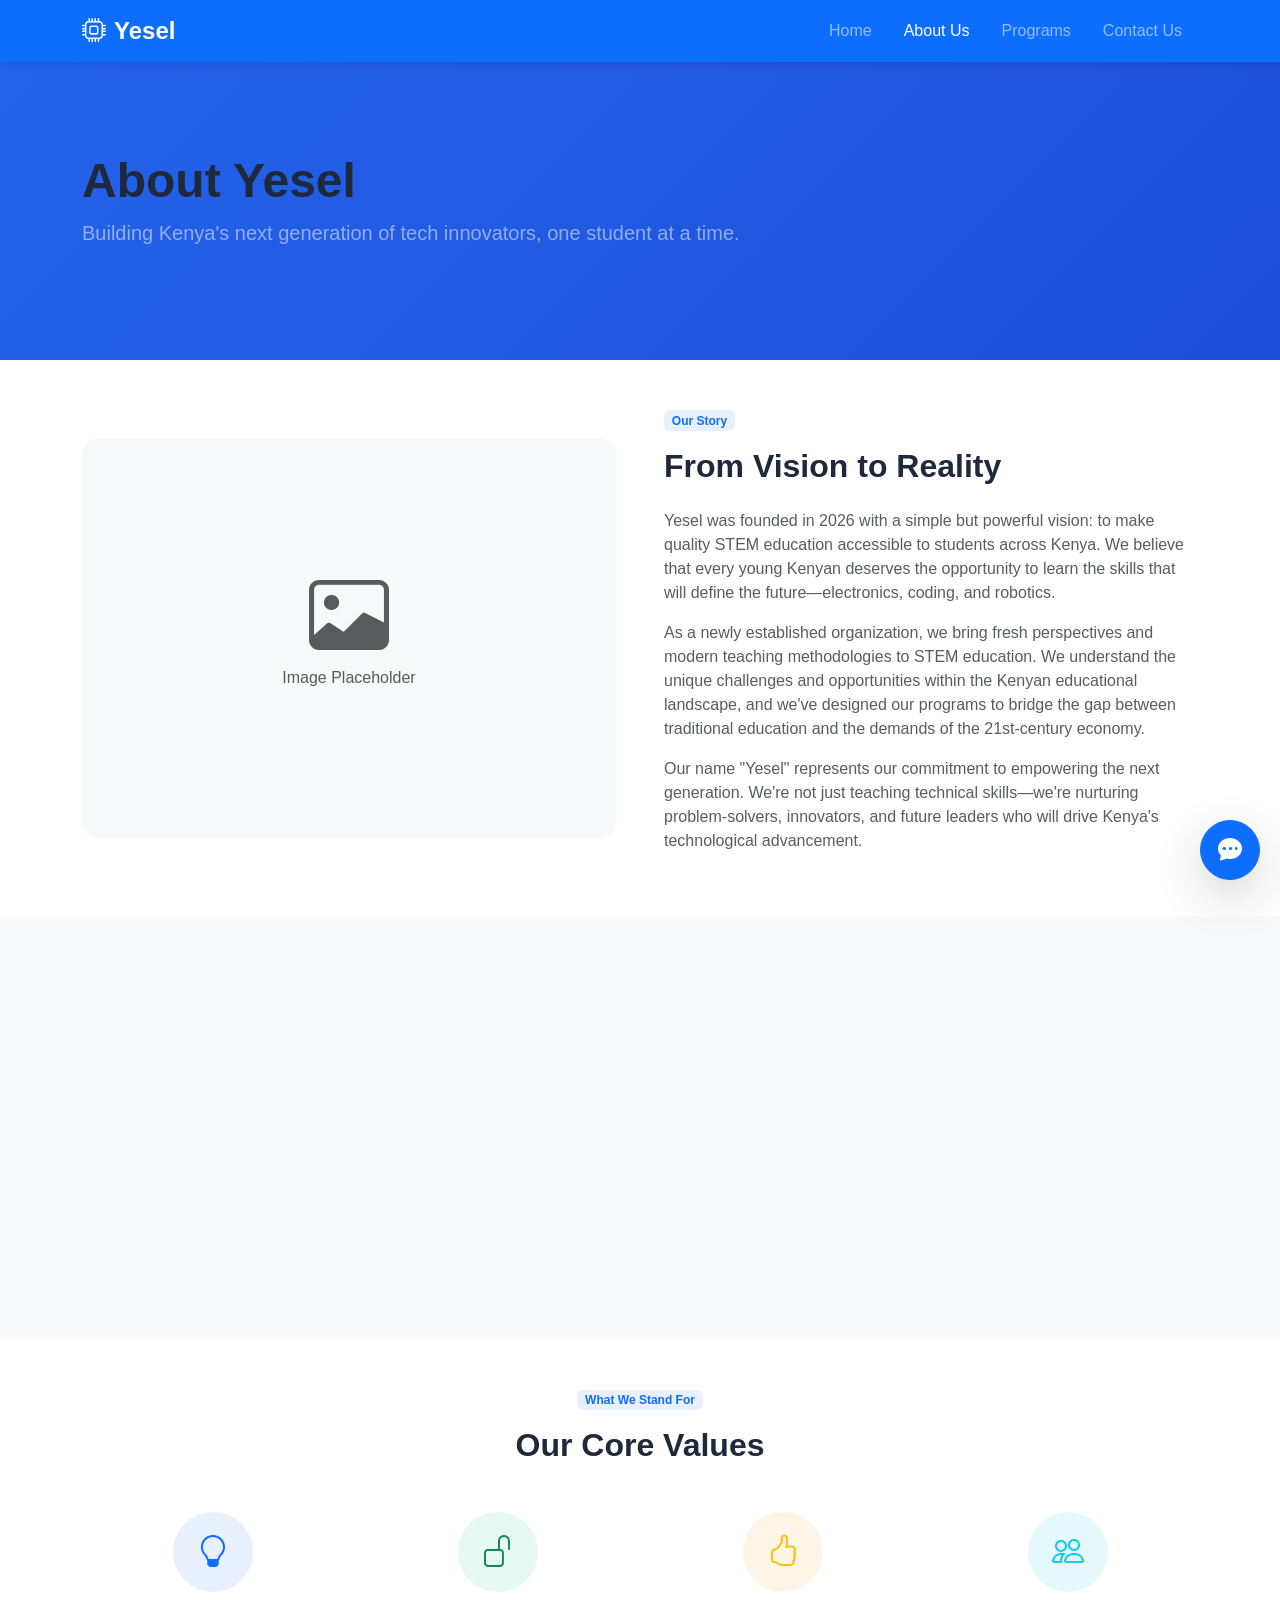
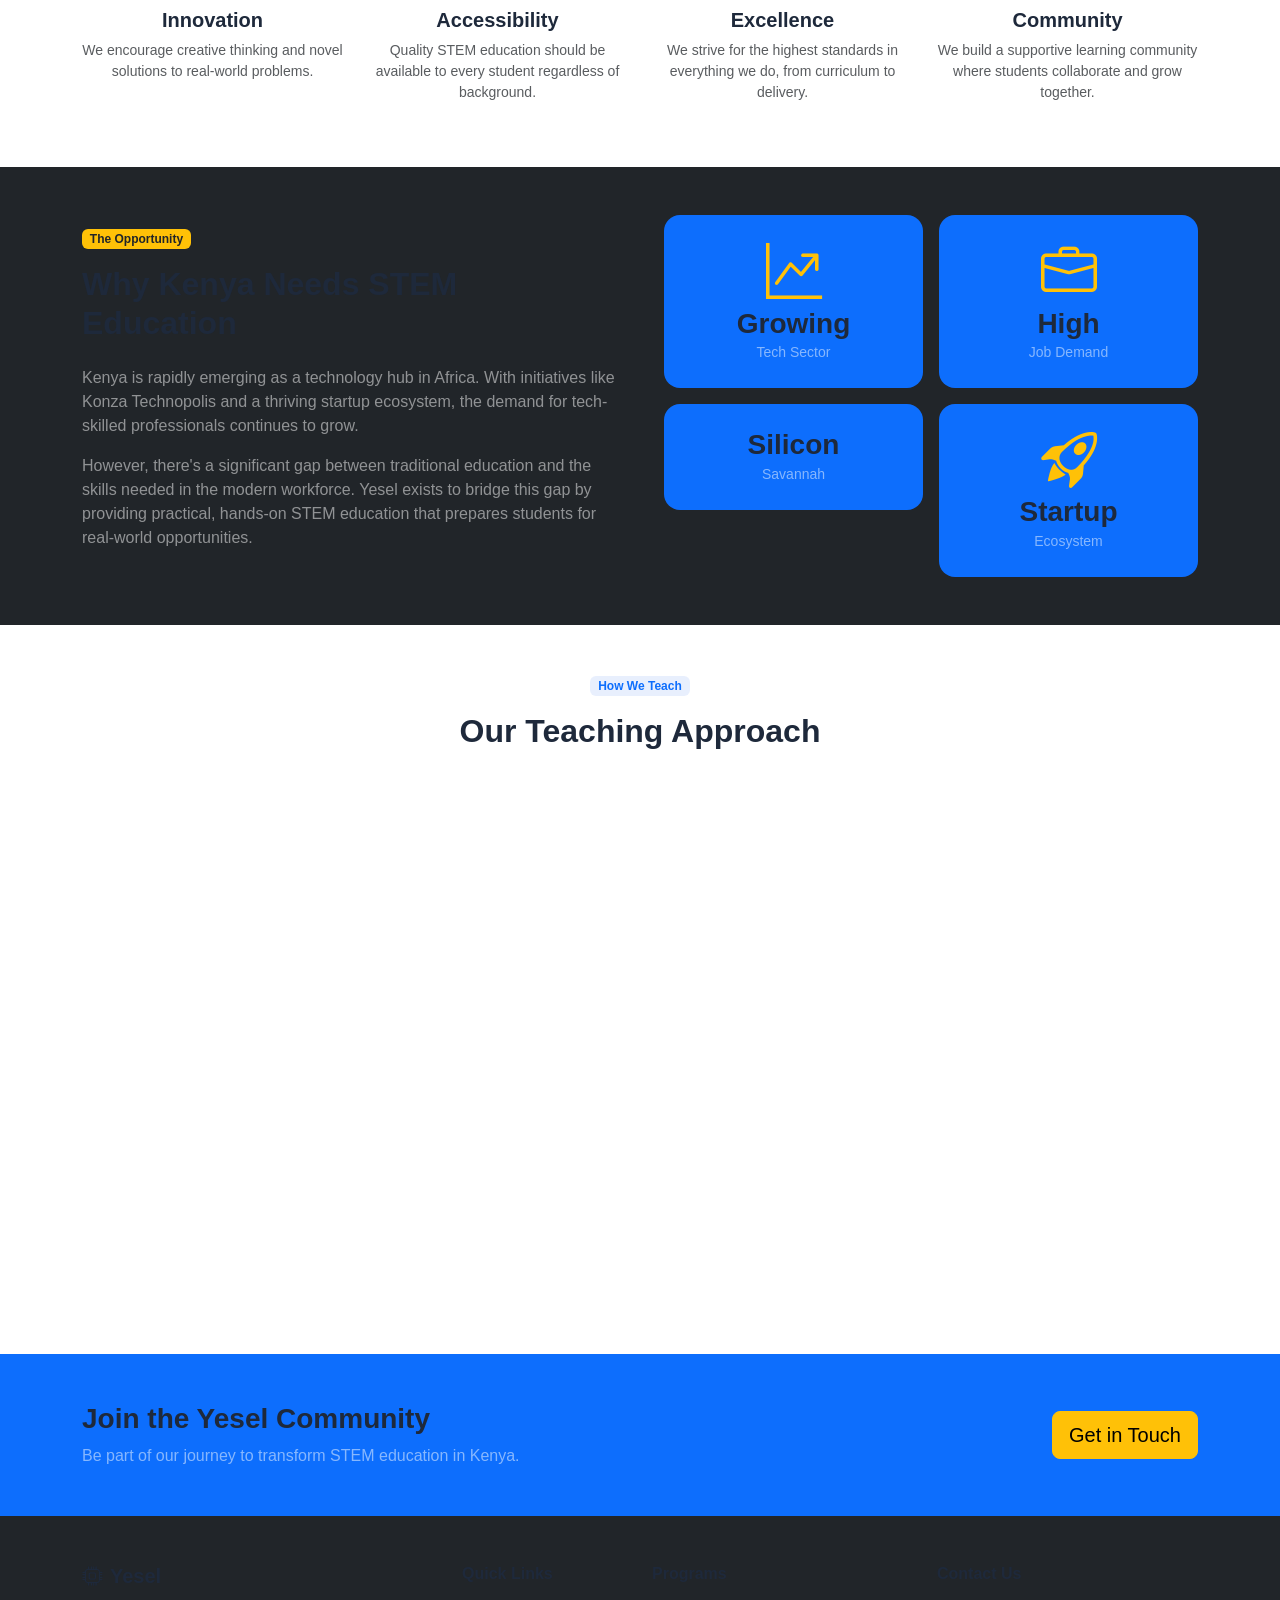
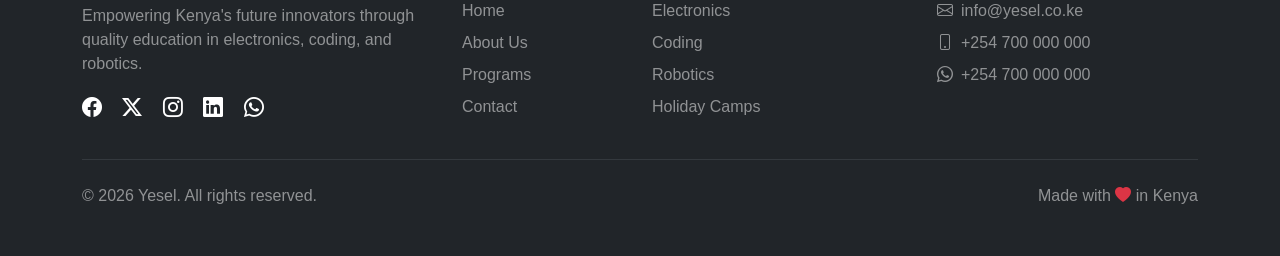
==== about.html @ 73b404f9 "v0.1" ====
<!DOCTYPE html>
<html lang="en">

<head>
    <meta charset="UTF-8">
    <meta name="viewport" content="width=device-width, initial-scale=1.0">
    <title>About Us - Yesel</title>
    <meta name="description"
        content="Learn about Yesel's mission to empower Kenyan students through electronics, coding, and robotics education.">

    <!-- Bootstrap CSS -->
    <link href="https://cdn.jsdelivr.net/npm/bootstrap@5.3.2/dist/css/bootstrap.min.css" rel="stylesheet">
    <!-- Bootstrap Icons -->
    <link href="https://cdn.jsdelivr.net/npm/bootstrap-icons@1.11.1/font/bootstrap-icons.css" rel="stylesheet">
    <!-- Custom CSS -->
    <link href="css/styles.css" rel="stylesheet">
</head>

<body>
    <!-- Navigation -->
    <nav class="navbar navbar-expand-lg navbar-dark bg-primary fixed-top">
        <div class="container">
            <a class="navbar-brand fw-bold" href="index.html">
                <i class="bi bi-cpu me-2"></i>Yesel
            </a>
            <button class="navbar-toggler" type="button" data-bs-toggle="collapse" data-bs-target="#navbarNav">
                <span class="navbar-toggler-icon"></span>
            </button>
            <div class="collapse navbar-collapse" id="navbarNav">
                <ul class="navbar-nav ms-auto">
                    <li class="nav-item">
                        <a class="nav-link" href="index.html">Home</a>
                    </li>
                    <li class="nav-item">
                        <a class="nav-link active" href="about.html">About Us</a>
                    </li>
                    <li class="nav-item">
                        <a class="nav-link" href="programs.html">Programs</a>
                    </li>
                    <li class="nav-item">
                        <a class="nav-link" href="contact.html">Contact Us</a>
                    </li>
                </ul>
            </div>
        </div>
    </nav>

    <!-- Page Header -->
    <section class="page-header bg-primary text-white py-5">
        <div class="container">
            <div class="row align-items-center py-5">
                <div class="col-lg-8">
                    <h1 class="display-5 fw-bold">About Yesel</h1>
                    <p class="lead text-white-50">Building Kenya's next generation of tech innovators, one student at a
                        time.</p>
                </div>
            </div>
        </div>
    </section>

    <!-- Our Story -->
    <section class="py-5">
        <div class="container">
            <div class="row align-items-center g-5">
                <div class="col-lg-6">
                    <div class="about-image-placeholder bg-light rounded-4 d-flex align-items-center justify-content-center"
                        style="height: 400px;">
                        <div class="text-center text-muted">
                            <i class="bi bi-image display-1"></i>
                            <p>Image Placeholder</p>
                        </div>
                    </div>
                </div>
                <div class="col-lg-6">
                    <span class="badge bg-primary-subtle text-primary mb-3">Our Story</span>
                    <h2 class="fw-bold mb-4">From Vision to Reality</h2>
                    <p class="text-muted">Yesel was founded in 2026 with a simple but powerful vision: to make quality
                        STEM education accessible to students across Kenya. We believe that every young Kenyan deserves
                        the opportunity to learn the skills that will define the future—electronics, coding, and
                        robotics.</p>
                    <p class="text-muted">As a newly established organization, we bring fresh perspectives and modern
                        teaching methodologies to STEM education. We understand the unique challenges and opportunities
                        within the Kenyan educational landscape, and we've designed our programs to bridge the gap
                        between traditional education and the demands of the 21st-century economy.</p>
                    <p class="text-muted">Our name "Yesel" represents our commitment to empowering the next generation.
                        We're not just teaching technical skills—we're nurturing problem-solvers, innovators, and future
                        leaders who will drive Kenya's technological advancement.</p>
                </div>
            </div>
        </div>
    </section>

    <!-- Mission & Vision -->
    <section class="py-5 bg-light">
        <div class="container">
            <div class="row g-4">
                <div class="col-lg-6">
                    <div class="card h-100 border-0 shadow-sm">
                        <div class="card-body p-5">
                            <div class="icon-box bg-primary text-white rounded-circle d-inline-flex align-items-center justify-content-center mb-4"
                                style="width: 60px; height: 60px;">
                                <i class="bi bi-bullseye fs-4"></i>
                            </div>
                            <h3 class="fw-bold mb-3">Our Mission</h3>
                            <p class="text-muted mb-0">To provide accessible, high-quality STEM education that equips
                                Kenyan students with practical skills in electronics, coding, and robotics, preparing
                                them to thrive in the global digital economy while solving local challenges.</p>
                        </div>
                    </div>
                </div>
                <div class="col-lg-6">
                    <div class="card h-100 border-0 shadow-sm">
                        <div class="card-body p-5">
                            <div class="icon-box bg-warning text-dark rounded-circle d-inline-flex align-items-center justify-content-center mb-4"
                                style="width: 60px; height: 60px;">
                                <i class="bi bi-eye fs-4"></i>
                            </div>
                            <h3 class="fw-bold mb-3">Our Vision</h3>
                            <p class="text-muted mb-0">To be Kenya's leading STEM education provider, creating a
                                generation of tech-savvy innovators who will position Kenya as a hub for technological
                                innovation in Africa and beyond.</p>
                        </div>
                    </div>
                </div>
            </div>
        </div>
    </section>

    <!-- Our Values -->
    <section class="py-5">
        <div class="container">
            <div class="text-center mb-5">
                <span class="badge bg-primary-subtle text-primary mb-3">What We Stand For</span>
                <h2 class="fw-bold">Our Core Values</h2>
            </div>
            <div class="row g-4">
                <div class="col-md-6 col-lg-3">
                    <div class="text-center">
                        <div class="value-icon bg-primary-subtle rounded-circle d-inline-flex align-items-center justify-content-center mb-3"
                            style="width: 80px; height: 80px;">
                            <i class="bi bi-lightbulb text-primary fs-2"></i>
                        </div>
                        <h5 class="fw-bold">Innovation</h5>
                        <p class="text-muted small">We encourage creative thinking and novel solutions to real-world
                            problems.</p>
                    </div>
                </div>
                <div class="col-md-6 col-lg-3">
                    <div class="text-center">
                        <div class="value-icon bg-success-subtle rounded-circle d-inline-flex align-items-center justify-content-center mb-3"
                            style="width: 80px; height: 80px;">
                            <i class="bi bi-unlock text-success fs-2"></i>
                        </div>
                        <h5 class="fw-bold">Accessibility</h5>
                        <p class="text-muted small">Quality STEM education should be available to every student
                            regardless of background.</p>
                    </div>
                </div>
                <div class="col-md-6 col-lg-3">
                    <div class="text-center">
                        <div class="value-icon bg-warning-subtle rounded-circle d-inline-flex align-items-center justify-content-center mb-3"
                            style="width: 80px; height: 80px;">
                            <i class="bi bi-hand-thumbs-up text-warning fs-2"></i>
                        </div>
                        <h5 class="fw-bold">Excellence</h5>
                        <p class="text-muted small">We strive for the highest standards in everything we do, from
                            curriculum to delivery.</p>
                    </div>
                </div>
                <div class="col-md-6 col-lg-3">
                    <div class="text-center">
                        <div class="value-icon bg-info-subtle rounded-circle d-inline-flex align-items-center justify-content-center mb-3"
                            style="width: 80px; height: 80px;">
                            <i class="bi bi-people text-info fs-2"></i>
                        </div>
                        <h5 class="fw-bold">Community</h5>
                        <p class="text-muted small">We build a supportive learning community where students collaborate
                            and grow together.</p>
                    </div>
                </div>
            </div>
        </div>
    </section>

    <!-- Why Kenya Needs STEM -->
    <section class="py-5 bg-dark text-white">
        <div class="container">
            <div class="row align-items-center g-5">
                <div class="col-lg-6">
                    <span class="badge bg-warning text-dark mb-3">The Opportunity</span>
                    <h2 class="fw-bold mb-4">Why Kenya Needs STEM Education</h2>
                    <p class="text-white-50">Kenya is rapidly emerging as a technology hub in Africa. With initiatives
                        like Konza Technopolis and a thriving startup ecosystem, the demand for tech-skilled
                        professionals continues to grow.</p>
                    <p class="text-white-50">However, there's a significant gap between traditional education and the
                        skills needed in the modern workforce. Yesel exists to bridge this gap by providing practical,
                        hands-on STEM education that prepares students for real-world opportunities.</p>
                </div>
                <div class="col-lg-6">
                    <div class="row g-3">
                        <div class="col-6">
                            <div class="stat-card bg-primary p-4 rounded-4 text-center">
                                <i class="bi bi-graph-up-arrow display-4 text-warning mb-2"></i>
                                <h3 class="fw-bold mb-0">Growing</h3>
                                <small class="text-white-50">Tech Sector</small>
                            </div>
                        </div>
                        <div class="col-6">
                            <div class="stat-card bg-primary p-4 rounded-4 text-center">
                                <i class="bi bi-briefcase display-4 text-warning mb-2"></i>
                                <h3 class="fw-bold mb-0">High</h3>
                                <small class="text-white-50">Job Demand</small>
                            </div>
                        </div>
                        <div class="col-6">
                            <div class="stat-card bg-primary p-4 rounded-4 text-center">
                                <i class="bi bi-globe-africa display-4 text-warning mb-2"></i>
                                <h3 class="fw-bold mb-0">Silicon</h3>
                                <small class="text-white-50">Savannah</small>
                            </div>
                        </div>
                        <div class="col-6">
                            <div class="stat-card bg-primary p-4 rounded-4 text-center">
                                <i class="bi bi-rocket-takeoff display-4 text-warning mb-2"></i>
                                <h3 class="fw-bold mb-0">Startup</h3>
                                <small class="text-white-50">Ecosystem</small>
                            </div>
                        </div>
                    </div>
                </div>
            </div>
        </div>
    </section>

    <!-- Our Approach -->
    <section class="py-5">
        <div class="container">
            <div class="text-center mb-5">
                <span class="badge bg-primary-subtle text-primary mb-3">How We Teach</span>
                <h2 class="fw-bold">Our Teaching Approach</h2>
            </div>
            <div class="row g-4">
                <div class="col-md-6 col-lg-4">
                    <div class="approach-card p-4 rounded-4 h-100">
                        <span class="approach-number">01</span>
                        <h5 class="fw-bold mt-3">Learn by Doing</h5>
                        <p class="text-muted mb-0">Every lesson includes hands-on projects. Students don't just learn
                            theory—they build real circuits, write real code, and create real robots.</p>
                    </div>
                </div>
                <div class="col-md-6 col-lg-4">
                    <div class="approach-card p-4 rounded-4 h-100">
                        <span class="approach-number">02</span>
                        <h5 class="fw-bold mt-3">Progressive Learning</h5>
                        <p class="text-muted mb-0">Our curriculum builds progressively, starting with fundamentals and
                            advancing to complex projects as students develop their skills.</p>
                    </div>
                </div>
                <div class="col-md-6 col-lg-4">
                    <div class="approach-card p-4 rounded-4 h-100">
                        <span class="approach-number">03</span>
                        <h5 class="fw-bold mt-3">Small Class Sizes</h5>
                        <p class="text-muted mb-0">We maintain small class sizes to ensure every student gets
                            personalized attention and support throughout their learning journey.</p>
                    </div>
                </div>
                <div class="col-md-6 col-lg-4">
                    <div class="approach-card p-4 rounded-4 h-100">
                        <span class="approach-number">04</span>
                        <h5 class="fw-bold mt-3">Real-World Projects</h5>
                        <p class="text-muted mb-0">Students work on projects that solve real problems, preparing them
                            for actual challenges they'll face in their careers.</p>
                    </div>
                </div>
                <div class="col-md-6 col-lg-4">
                    <div class="approach-card p-4 rounded-4 h-100">
                        <span class="approach-number">05</span>
                        <h5 class="fw-bold mt-3">Collaborative Learning</h5>
                        <p class="text-muted mb-0">Students learn to work in teams, developing communication and
                            collaboration skills essential for the modern workplace.</p>
                    </div>
                </div>
                <div class="col-md-6 col-lg-4">
                    <div class="approach-card p-4 rounded-4 h-100">
                        <span class="approach-number">06</span>
                        <h5 class="fw-bold mt-3">Industry-Aligned</h5>
                        <p class="text-muted mb-0">Our curriculum is designed with input from industry professionals to
                            ensure students learn relevant, in-demand skills.</p>
                    </div>
                </div>
            </div>
        </div>
    </section>

    <!-- CTA Section -->
    <section class="py-5 bg-primary text-white">
        <div class="container">
            <div class="row align-items-center">
                <div class="col-lg-8">
                    <h3 class="fw-bold mb-2">Join the Yesel Community</h3>
                    <p class="mb-lg-0 text-white-50">Be part of our journey to transform STEM education in Kenya.</p>
                </div>
                <div class="col-lg-4 text-lg-end">
                    <a href="contact.html" class="btn btn-warning btn-lg">Get in Touch</a>
                </div>
            </div>
        </div>
    </section>

    <!-- Footer -->
    <footer class="bg-dark text-white py-5">
        <div class="container">
            <div class="row g-4">
                <div class="col-lg-4">
                    <h5 class="fw-bold mb-3"><i class="bi bi-cpu me-2"></i>Yesel</h5>
                    <p class="text-white-50">Empowering Kenya's future innovators through quality education in
                        electronics, coding, and robotics.</p>
                    <div class="social-links">
                        <a href="#" class="text-white me-3"><i class="bi bi-facebook"></i></a>
                        <a href="#" class="text-white me-3"><i class="bi bi-twitter-x"></i></a>
                        <a href="#" class="text-white me-3"><i class="bi bi-instagram"></i></a>
                        <a href="#" class="text-white me-3"><i class="bi bi-linkedin"></i></a>
                        <a href="#" class="text-white"><i class="bi bi-whatsapp"></i></a>
                    </div>
                </div>
                <div class="col-lg-2">
                    <h6 class="fw-bold mb-3">Quick Links</h6>
                    <ul class="list-unstyled">
                        <li class="mb-2"><a href="index.html" class="text-white-50 text-decoration-none">Home</a></li>
                        <li class="mb-2"><a href="about.html" class="text-white-50 text-decoration-none">About Us</a>
                        </li>
                        <li class="mb-2"><a href="programs.html" class="text-white-50 text-decoration-none">Programs</a>
                        </li>
                        <li class="mb-2"><a href="contact.html" class="text-white-50 text-decoration-none">Contact</a>
                        </li>
                    </ul>
                </div>
                <div class="col-lg-3">
                    <h6 class="fw-bold mb-3">Programs</h6>
                    <ul class="list-unstyled">
                        <li class="mb-2"><a href="programs.html"
                                class="text-white-50 text-decoration-none">Electronics</a></li>
                        <li class="mb-2"><a href="programs.html" class="text-white-50 text-decoration-none">Coding</a>
                        </li>
                        <li class="mb-2"><a href="programs.html" class="text-white-50 text-decoration-none">Robotics</a>
                        </li>
                        <li class="mb-2"><a href="programs.html" class="text-white-50 text-decoration-none">Holiday
                                Camps</a></li>
                    </ul>
                </div>
                <div class="col-lg-3">
                    <h6 class="fw-bold mb-3">Contact Us</h6>
                    <ul class="list-unstyled text-white-50">
                        <li class="mb-2"><i class="bi bi-envelope me-2"></i>info@yesel.co.ke</li>
                        <li class="mb-2"><i class="bi bi-phone me-2"></i>+254 700 000 000</li>
                        <li class="mb-2"><i class="bi bi-whatsapp me-2"></i>+254 700 000 000</li>
                    </ul>
                </div>
            </div>
            <hr class="my-4 border-secondary">
            <div class="row">
                <div class="col-md-6">
                    <p class="text-white-50 mb-0">&copy; 2026 Yesel. All rights reserved.</p>
                </div>
                <div class="col-md-6 text-md-end">
                    <p class="text-white-50 mb-0">Made with <i class="bi bi-heart-fill text-danger"></i> in Kenya</p>
                </div>
            </div>
        </div>
    </footer>

    <!-- Chatbot -->
    <div id="chatbot-container">
        <button id="chatbot-toggle" class="btn btn-primary rounded-circle shadow-lg">
            <i class="bi bi-chat-dots-fill fs-4"></i>
        </button>
        <div id="chatbot-window" class="d-none">
            <div class="chatbot-header bg-primary text-white p-3 rounded-top">
                <div class="d-flex justify-content-between align-items-center">
                    <div>
                        <h6 class="mb-0"><i class="bi bi-robot me-2"></i>Yesel Assistant</h6>
                        <small class="text-white-50">Ask me anything!</small>
                    </div>
                    <button id="chatbot-close" class="btn btn-link text-white p-0">
                        <i class="bi bi-x-lg"></i>
                    </button>
                </div>
            </div>
            <div id="chatbot-messages" class="p-3">
                <div class="bot-message mb-3">
                    <div class="message-bubble bg-light p-3 rounded">
                        <p class="mb-0">Jambo! 👋 I'm the Yesel Assistant. How can I help you today? You can ask me
                            about:</p>
                        <ul class="mb-0 mt-2">
                            <li>Our programs</li>
                            <li>Enrollment process</li>
                            <li>Schedules & timing</li>
                            <li>Requirements & materials</li>
                        </ul>
                    </div>
                </div>
            </div>
            <div class="chatbot-input p-3 border-top">
                <div class="input-group">
                    <input type="text" id="chatbot-input" class="form-control" placeholder="Type your question...">
                    <button id="chatbot-send" class="btn btn-primary">
                        <i class="bi bi-send-fill"></i>
                    </button>
                </div>
                <div class="quick-questions mt-2">
                    <small class="text-muted">Quick questions:</small>
                    <div class="d-flex flex-wrap gap-1 mt-1">
                        <button class="btn btn-outline-secondary btn-sm quick-q">Programs offered?</button>
                        <button class="btn btn-outline-secondary btn-sm quick-q">How to enroll?</button>
                        <button class="btn btn-outline-secondary btn-sm quick-q">Class schedule?</button>
                    </div>
                </div>
            </div>
        </div>
    </div>

    <!-- Bootstrap JS -->
    <script src="https://cdn.jsdelivr.net/npm/bootstrap@5.3.2/dist/js/bootstrap.bundle.min.js"></script>
    <!-- Custom JS -->
    <script src="js/main.js"></script>
</body>

</html>
---- css/styles.css ----
/* ========================================
   Yesel - Custom Styles
   STEM Education Website for Kenya
   ======================================== */

/* ----------------------------------------
   CSS Variables / Theme
   ---------------------------------------- */
:root {
  --primary-color: #2563eb;
  --primary-dark: #1d4ed8;
  --secondary-color: #f59e0b;
  --success-color: #10b981;
  --info-color: #06b6d4;
  --warning-color: #f59e0b;
  --dark-color: #1e293b;
  --light-color: #f8fafc;
  --text-muted: #64748b;
}

/* ----------------------------------------
   Global Styles
   ---------------------------------------- */
body {
  font-family: "Segoe UI", Tahoma, Geneva, Verdana, sans-serif;
  color: var(--dark-color);
  padding-top: 56px; /* For fixed navbar */
}

h1,
h2,
h3,
h4,
h5,
h6 {
  color: var(--dark-color);
}

a {
  color: var(--primary-color);
  transition: all 0.3s ease;
}

a:hover {
  color: var(--primary-dark);
}

/* ----------------------------------------
   Navbar
   ---------------------------------------- */
.navbar {
  box-shadow: 0 2px 10px rgba(0, 0, 0, 0.1);
}

.navbar-brand {
  font-size: 1.5rem;
}

.nav-link {
  font-weight: 500;
  padding: 0.5rem 1rem !important;
  transition: all 0.3s ease;
}

.nav-link:hover {
  transform: translateY(-2px);
}

/* ----------------------------------------
   Hero Section
   ---------------------------------------- */
.hero-section {
  background: linear-gradient(
    135deg,
    var(--primary-color) 0%,
    var(--primary-dark) 100%
  );
  min-height: 90vh;
  padding-top: 80px;
}

.hero-illustration {
  animation: float 6s ease-in-out infinite;
}

.hero-illustration i {
  opacity: 0.9;
  filter: drop-shadow(0 10px 20px rgba(0, 0, 0, 0.2));
}

@keyframes float {
  0%,
  100% {
    transform: translateY(0);
  }
  50% {
    transform: translateY(-20px);
  }
}

/* ----------------------------------------
   Page Header (Inner Pages)
   ---------------------------------------- */
.page-header {
  padding-top: 80px;
  background: linear-gradient(
    135deg,
    var(--primary-color) 0%,
    var(--primary-dark) 100%
  );
}

/* ----------------------------------------
   Feature Cards
   ---------------------------------------- */
.feature-icon {
  width: 70px;
  height: 70px;
}

.card {
  transition: all 0.3s ease;
}

.card:hover {
  transform: translateY(-5px);
  box-shadow: 0 10px 40px rgba(0, 0, 0, 0.1) !important;
}

/* ----------------------------------------
   Teaching Section Cards
   ---------------------------------------- */
.teach-card {
  background: var(--light-color);
  border: 2px solid transparent;
  transition: all 0.3s ease;
}

.teach-card:hover {
  border-color: var(--primary-color);
  background: white;
  box-shadow: 0 10px 40px rgba(37, 99, 235, 0.1);
}

/* ----------------------------------------
   Approach Cards
   ---------------------------------------- */
.approach-card {
  background: var(--light-color);
  border: 1px solid #e2e8f0;
  transition: all 0.3s ease;
}

.approach-card:hover {
  background: white;
  box-shadow: 0 10px 40px rgba(0, 0, 0, 0.1);
}

.approach-number {
  font-size: 3rem;
  font-weight: 800;
  color: var(--primary-color);
  opacity: 0.2;
  line-height: 1;
}

/* ----------------------------------------
   Program Cards
   ---------------------------------------- */
.program-card {
  transition: all 0.3s ease;
}

.program-card:hover {
  transform: translateY(-10px);
  box-shadow: 0 20px 60px rgba(0, 0, 0, 0.15) !important;
}

.program-card .card-header {
  border-bottom: none;
}

/* ----------------------------------------
   Stat Cards
   ---------------------------------------- */
.stat-card {
  transition: all 0.3s ease;
}

.stat-card:hover {
  transform: scale(1.05);
}

/* ----------------------------------------
   Contact Form
   ---------------------------------------- */
.form-control,
.form-select {
  padding: 0.75rem 1rem;
  border: 2px solid #e2e8f0;
  border-radius: 0.5rem;
  transition: all 0.3s ease;
}

.form-control:focus,
.form-select:focus {
  border-color: var(--primary-color);
  box-shadow: 0 0 0 4px rgba(37, 99, 235, 0.1);
}

/* ----------------------------------------
   Contact Info Card
   ---------------------------------------- */
.contact-info-card {
  background: linear-gradient(
    135deg,
    var(--primary-color) 0%,
    var(--primary-dark) 100%
  );
}

/* ----------------------------------------
   Accordion (FAQ)
   ---------------------------------------- */
.accordion-button {
  font-weight: 600;
  color: var(--dark-color);
}

.accordion-button:not(.collapsed) {
  background-color: var(--light-color);
  color: var(--primary-color);
}

.accordion-button:focus {
  box-shadow: 0 0 0 4px rgba(37, 99, 235, 0.1);
  border-color: var(--primary-color);
}

/* ----------------------------------------
   Chatbot Styles
   ---------------------------------------- */
#chatbot-container {
  position: fixed;
  bottom: 20px;
  right: 20px;
  z-index: 9999;
}

#chatbot-toggle {
  width: 60px;
  height: 60px;
  border-radius: 50%;
  display: flex;
  align-items: center;
  justify-content: center;
  box-shadow: 0 4px 20px rgba(37, 99, 235, 0.4);
  transition: all 0.3s ease;
}

#chatbot-toggle:hover {
  transform: scale(1.1);
  box-shadow: 0 6px 25px rgba(37, 99, 235, 0.5);
}

#chatbot-window {
  position: absolute;
  bottom: 80px;
  right: 0;
  width: 380px;
  max-width: calc(100vw - 40px);
  background: white;
  border-radius: 16px;
  box-shadow: 0 10px 50px rgba(0, 0, 0, 0.2);
  overflow: hidden;
  animation: slideUp 0.3s ease;
}

@keyframes slideUp {
  from {
    opacity: 0;
    transform: translateY(20px);
  }
  to {
    opacity: 1;
    transform: translateY(0);
  }
}

.chatbot-header {
  background: linear-gradient(
    135deg,
    var(--primary-color) 0%,
    var(--primary-dark) 100%
  );
}

#chatbot-messages {
  height: 300px;
  overflow-y: auto;
  background: #f8fafc;
}

.message-bubble {
  max-width: 85%;
  word-wrap: break-word;
}

.bot-message .message-bubble {
  background: white;
  border: 1px solid #e2e8f0;
}

.user-message {
  text-align: right;
}

.user-message .message-bubble {
  background: var(--primary-color);
  color: white;
  display: inline-block;
  text-align: left;
}

.chatbot-input {
  background: white;
}

.quick-questions .btn {
  font-size: 0.75rem;
  padding: 0.25rem 0.5rem;
}

/* Scrollbar for chatbot */
#chatbot-messages::-webkit-scrollbar {
  width: 6px;
}

#chatbot-messages::-webkit-scrollbar-track {
  background: #f1f1f1;
}

#chatbot-messages::-webkit-scrollbar-thumb {
  background: #ccc;
  border-radius: 3px;
}

#chatbot-messages::-webkit-scrollbar-thumb:hover {
  background: #999;
}

/* ----------------------------------------
   Footer
   ---------------------------------------- */
footer {
  background: var(--dark-color);
}

.social-links a {
  font-size: 1.25rem;
  transition: all 0.3s ease;
}

.social-links a:hover {
  transform: translateY(-3px);
  color: var(--secondary-color) !important;
}

/* ----------------------------------------
   Utility Classes
   ---------------------------------------- */
.bg-primary-subtle {
  background-color: rgba(37, 99, 235, 0.1) !important;
}

.bg-success-subtle {
  background-color: rgba(16, 185, 129, 0.1) !important;
}

.bg-warning-subtle {
  background-color: rgba(245, 158, 11, 0.1) !important;
}

.bg-info-subtle {
  background-color: rgba(6, 182, 212, 0.1) !important;
}

/* ----------------------------------------
   Responsive Adjustments
   ---------------------------------------- */
@media (max-width: 991.98px) {
  .hero-section {
    min-height: auto;
    padding: 100px 0 60px;
  }

  .hero-section h1 {
    font-size: 2.5rem;
  }
}

@media (max-width: 767.98px) {
  .hero-section h1 {
    font-size: 2rem;
  }

  #chatbot-window {
    width: calc(100vw - 40px);
    right: -10px;
  }

  .contact-info-card {
    margin-bottom: 0;
  }
}

@media (max-width: 575.98px) {
  .btn-lg {
    padding: 0.75rem 1.5rem;
    font-size: 1rem;
  }

  .display-4 {
    font-size: 2rem;
  }

  .display-5 {
    font-size: 1.75rem;
  }
}

/* ----------------------------------------
   Animation Classes
   ---------------------------------------- */
.fade-in {
  animation: fadeIn 0.5s ease;
}

@keyframes fadeIn {
  from {
    opacity: 0;
  }
  to {
    opacity: 1;
  }
}

/* Smooth scroll behavior */
html {
  scroll-behavior: smooth;
}

/* Selection color */
::selection {
  background: var(--primary-color);
  color: white;
}

/* ----------------------------------------
   Print Styles
   ---------------------------------------- */
@media print {
  .navbar,
  #chatbot-container,
  footer {
    display: none !important;
  }

  body {
    padding-top: 0;
  }
}
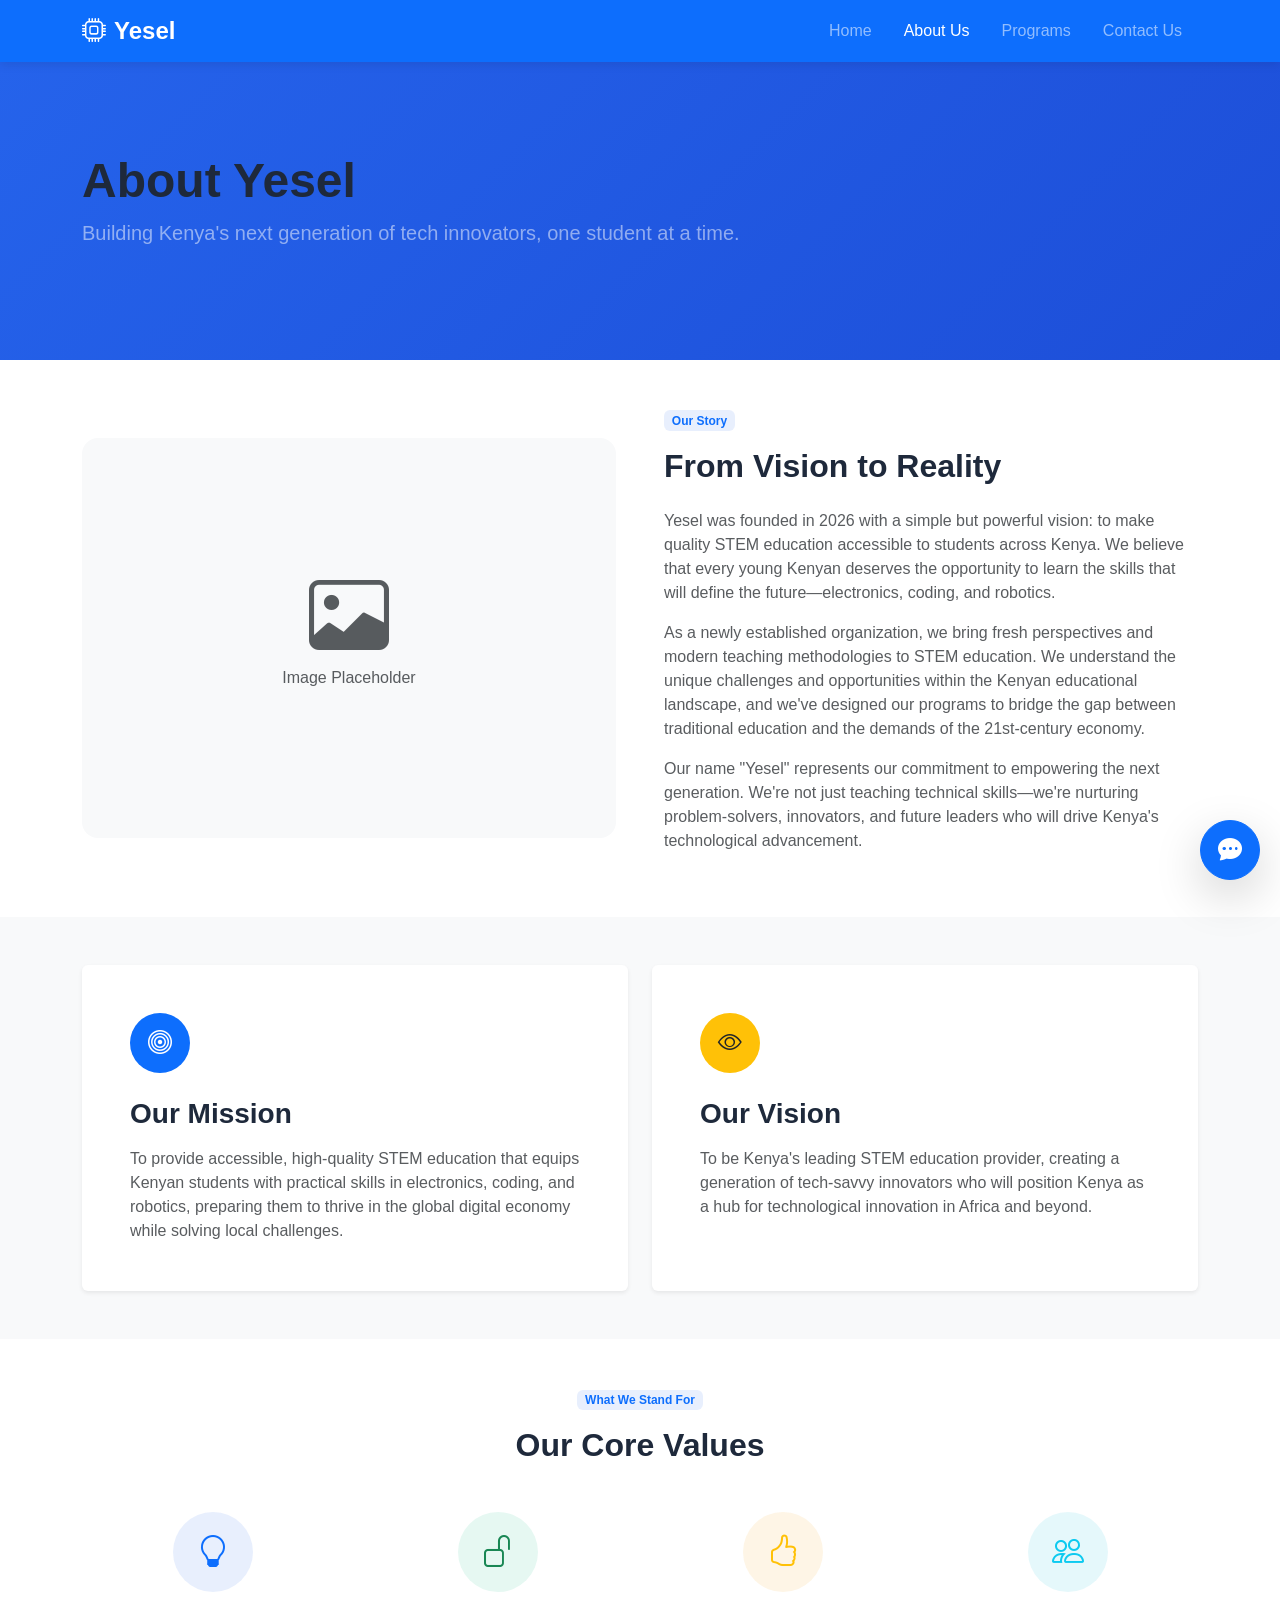
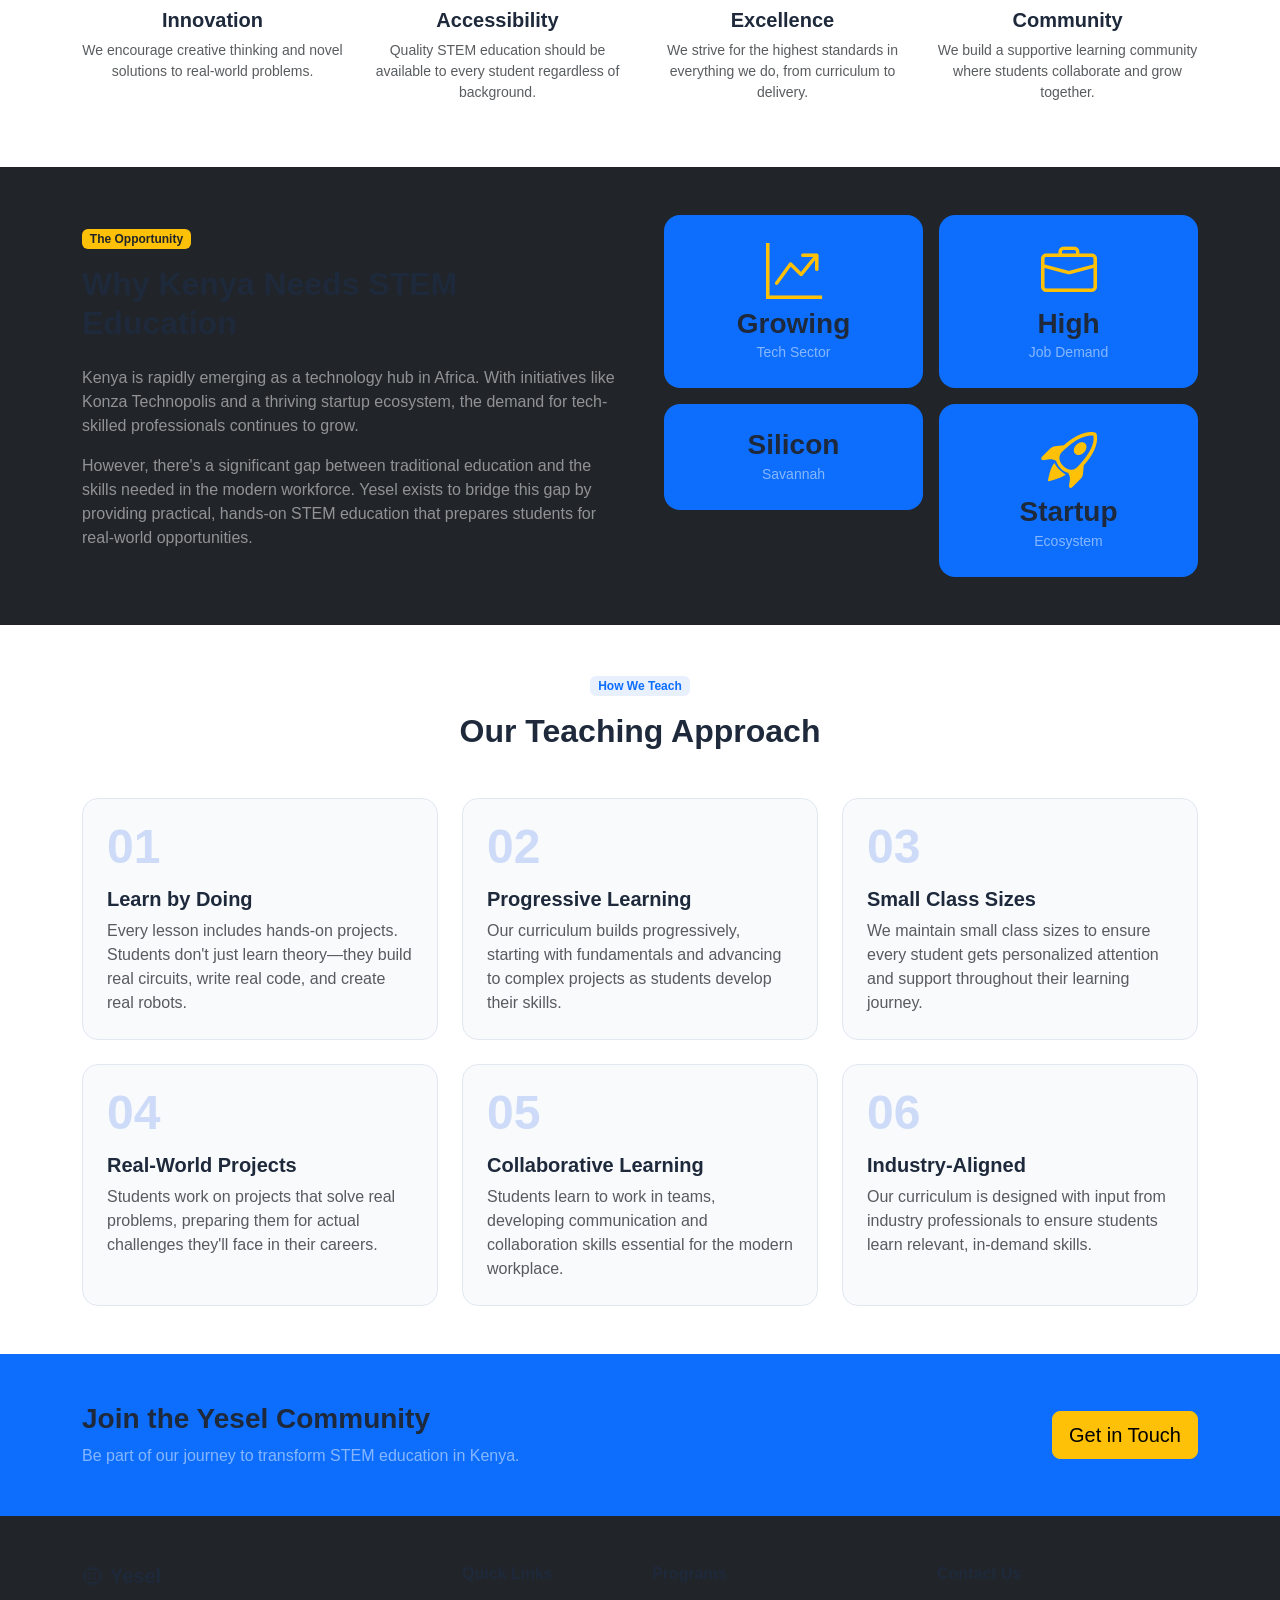
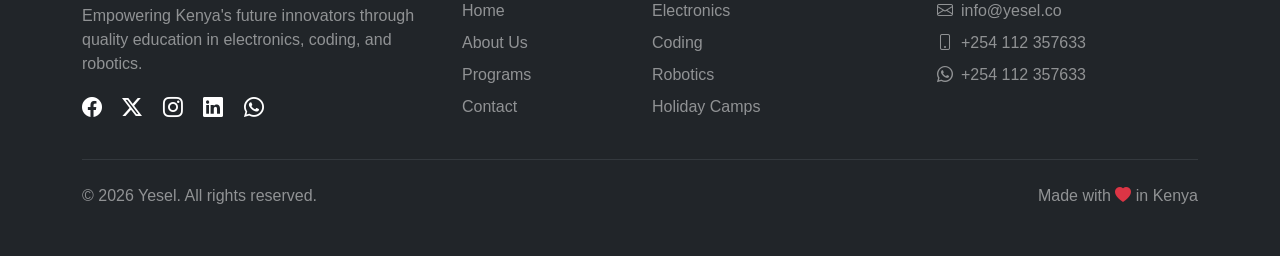
==== commit d8531180: "minor edits" ====
--- a/about.html
+++ b/about.html
@@ -351,9 +351,9 @@
                 <div class="col-lg-3">
                     <h6 class="fw-bold mb-3">Contact Us</h6>
                     <ul class="list-unstyled text-white-50">
-                        <li class="mb-2"><i class="bi bi-envelope me-2"></i>info@yesel.co.ke</li>
-                        <li class="mb-2"><i class="bi bi-phone me-2"></i>+254 700 000 000</li>
-                        <li class="mb-2"><i class="bi bi-whatsapp me-2"></i>+254 700 000 000</li>
+                        <li class="mb-2"><i class="bi bi-envelope me-2"></i>info@yesel.co</li>
+                        <li class="mb-2"><i class="bi bi-phone me-2"></i>+254 112 357633</li>
+                        <li class="mb-2"><i class="bi bi-whatsapp me-2"></i>+254 112 357633</li>
                     </ul>
                 </div>
             </div>
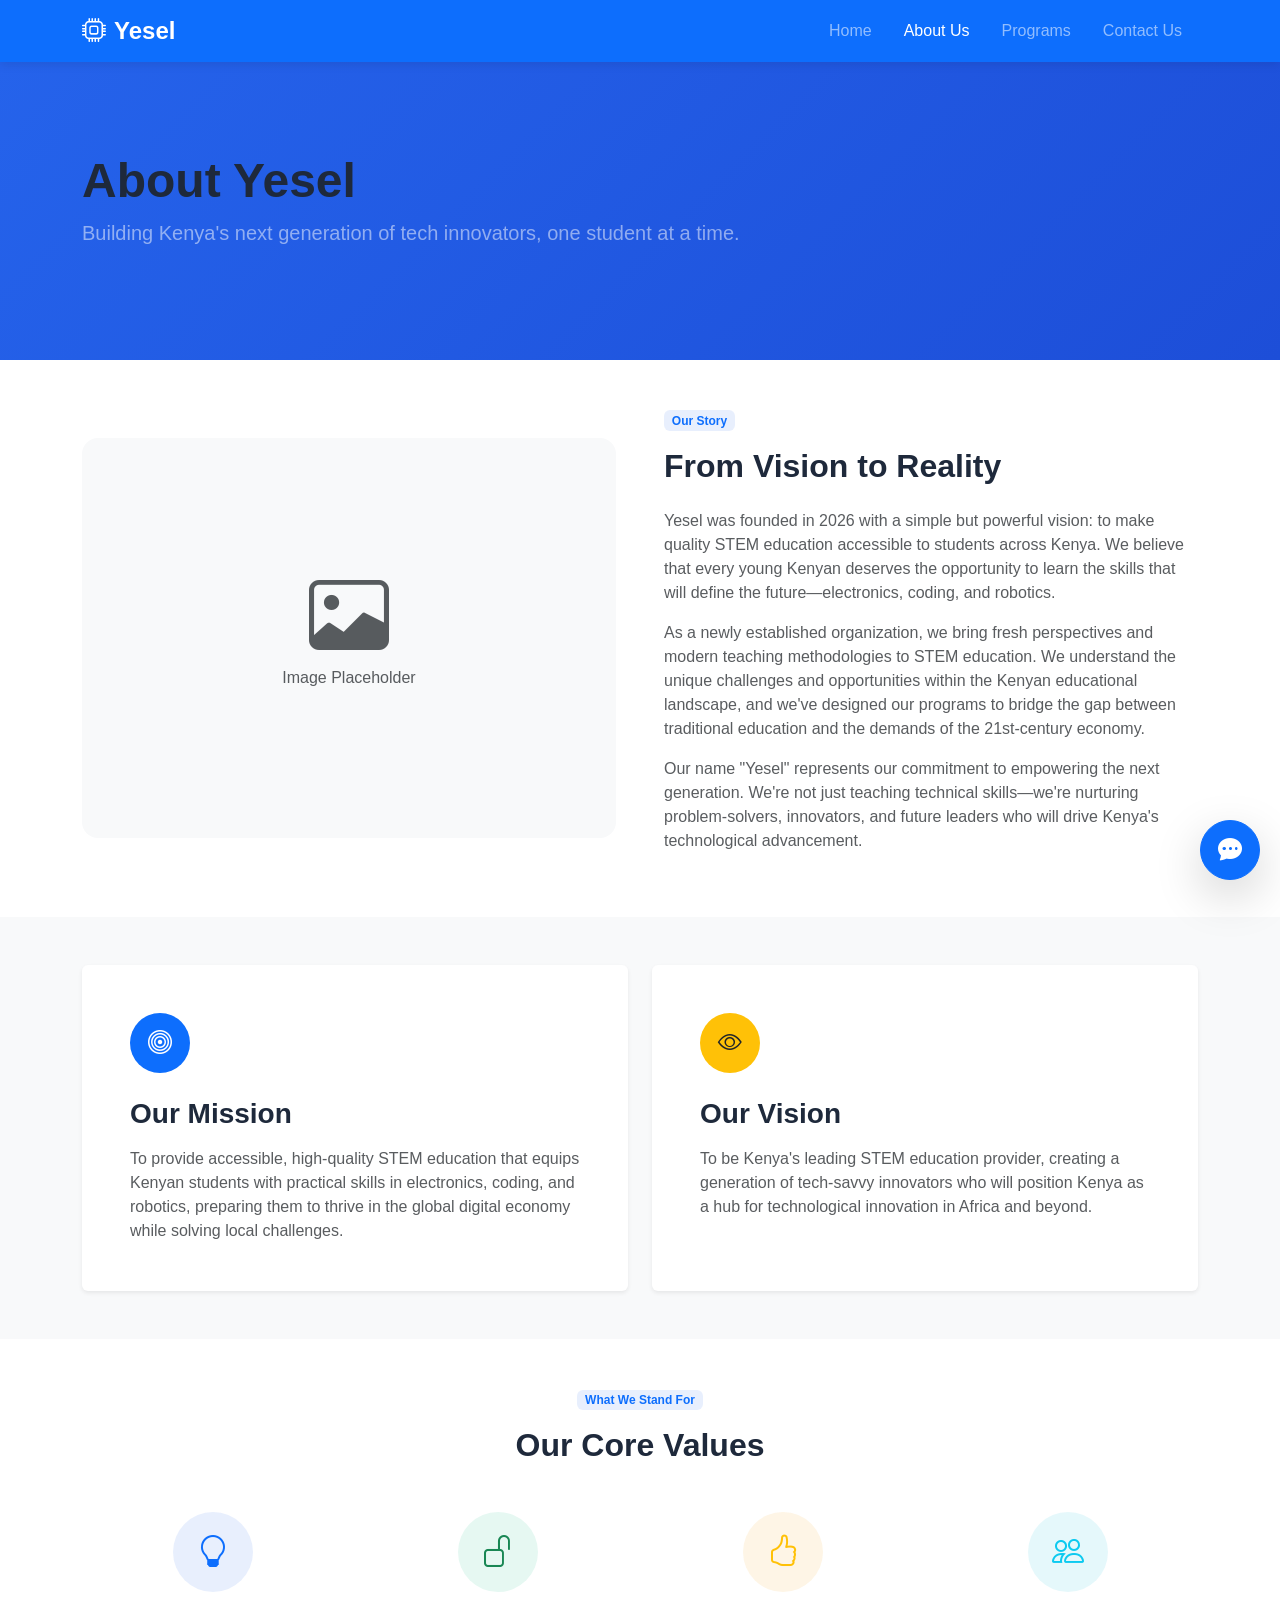
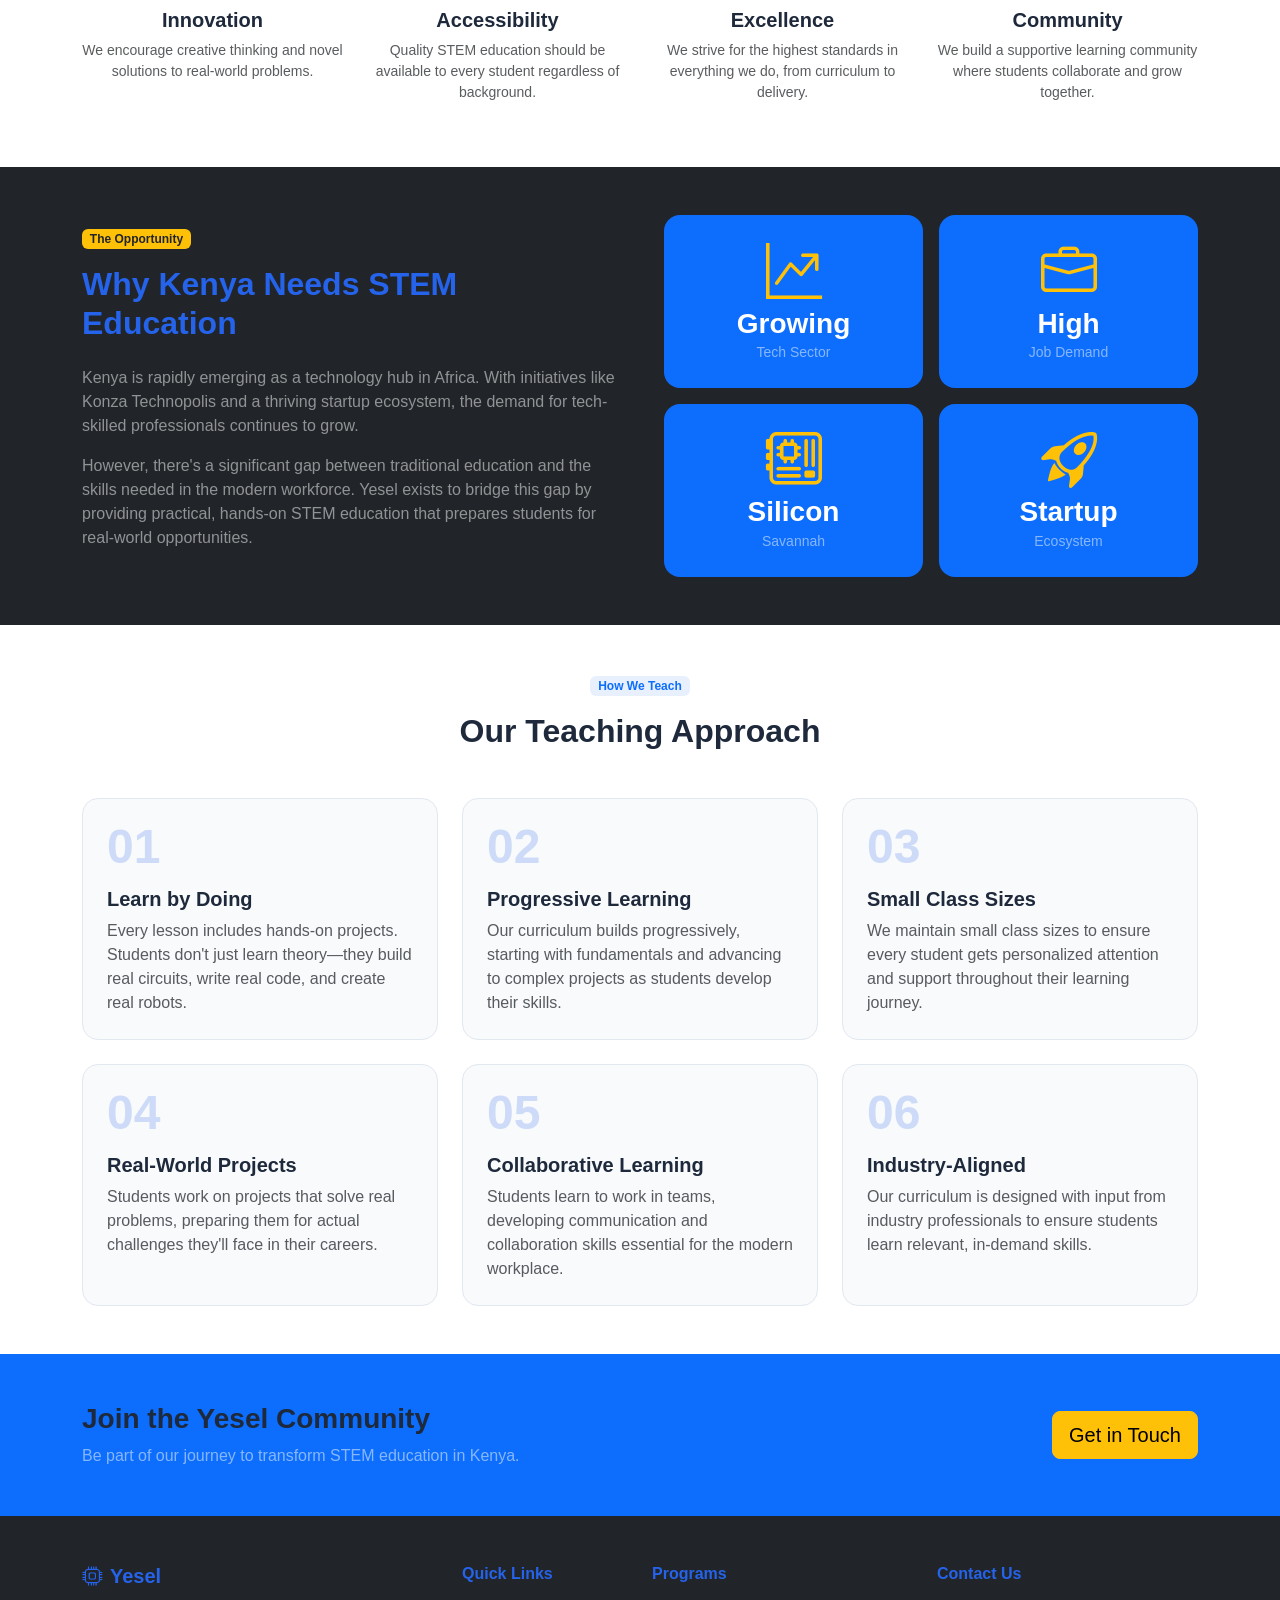
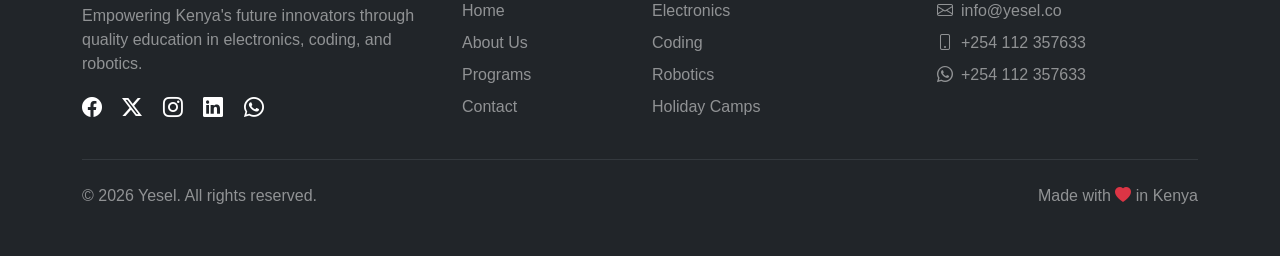
==== commit 5d996777: "About Us page color correction" ====
--- a/about.html
+++ b/about.html
@@ -214,7 +214,7 @@
                         </div>
                         <div class="col-6">
                             <div class="stat-card bg-primary p-4 rounded-4 text-center">
-                                <i class="bi bi-globe-africa display-4 text-warning mb-2"></i>
+                                <i class="bi bi-motherboard display-4 text-warning mb-2"></i>
                                 <h3 class="fw-bold mb-0">Silicon</h3>
                                 <small class="text-white-50">Savannah</small>
                             </div>
--- a/css/styles.css
+++ b/css/styles.css
@@ -356,6 +356,18 @@
   background: var(--dark-color);
 }
 
+footer h5,
+footer h6,
+.bg-dark h2,
+.bg-dark h3:not(.stat-card h3),
+.bg-dark h5:not(.program-card h5) {
+  color: var(--primary-color);
+}
+
+.stat-card h3 {
+  color: white;
+}
+
 .social-links a {
   font-size: 1.25rem;
   transition: all 0.3s ease;
